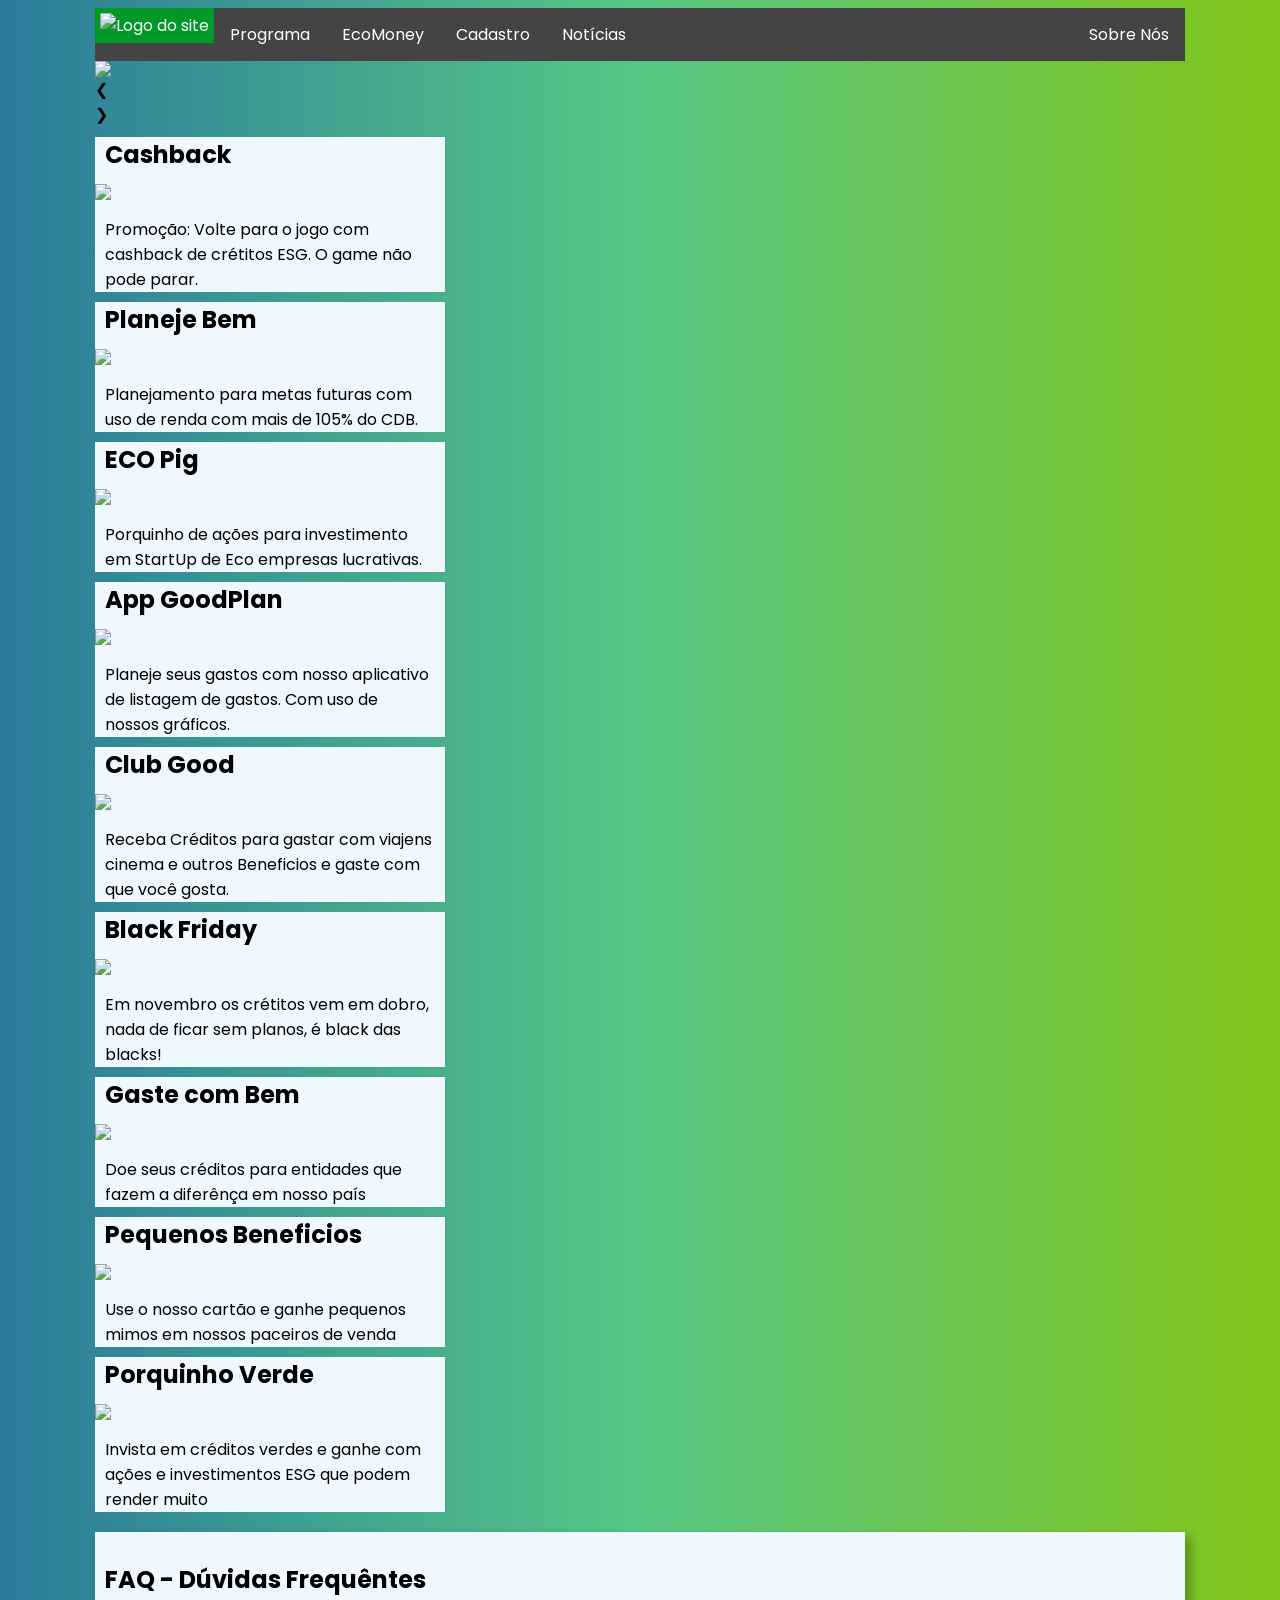
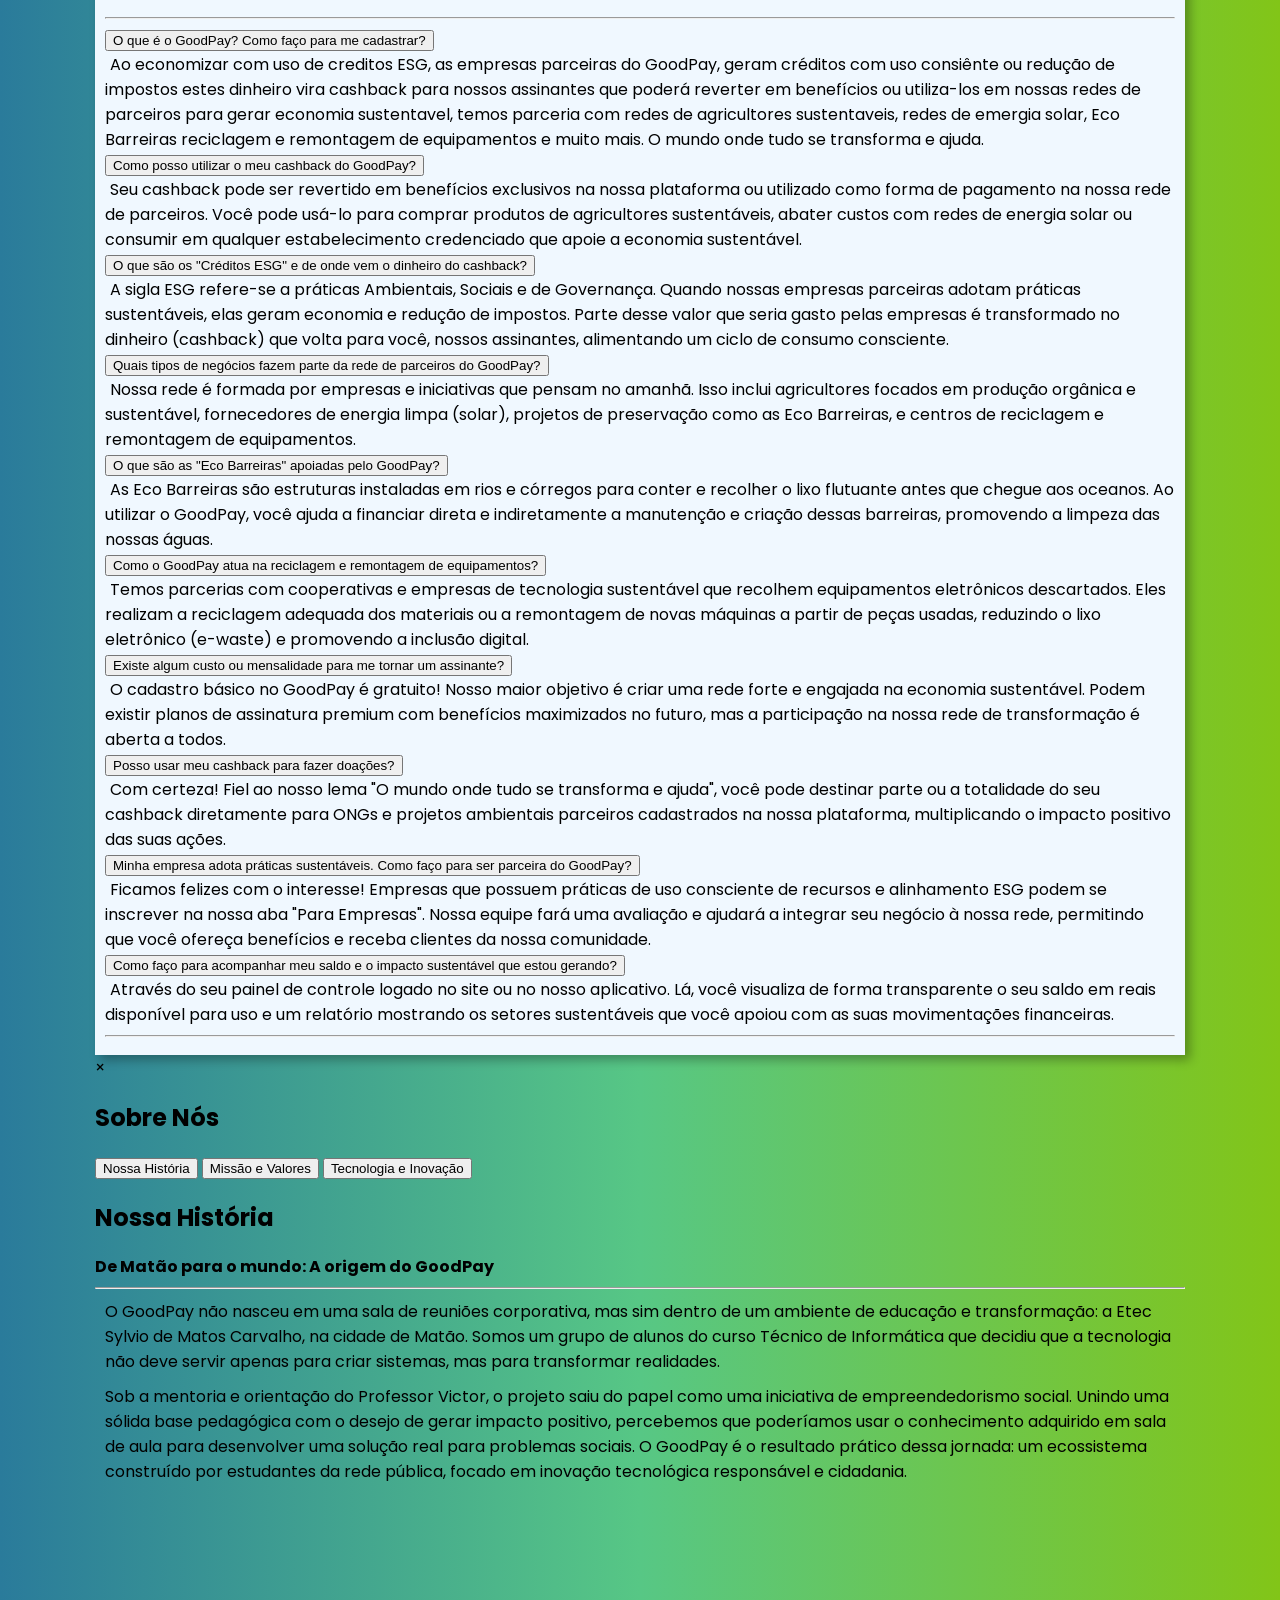
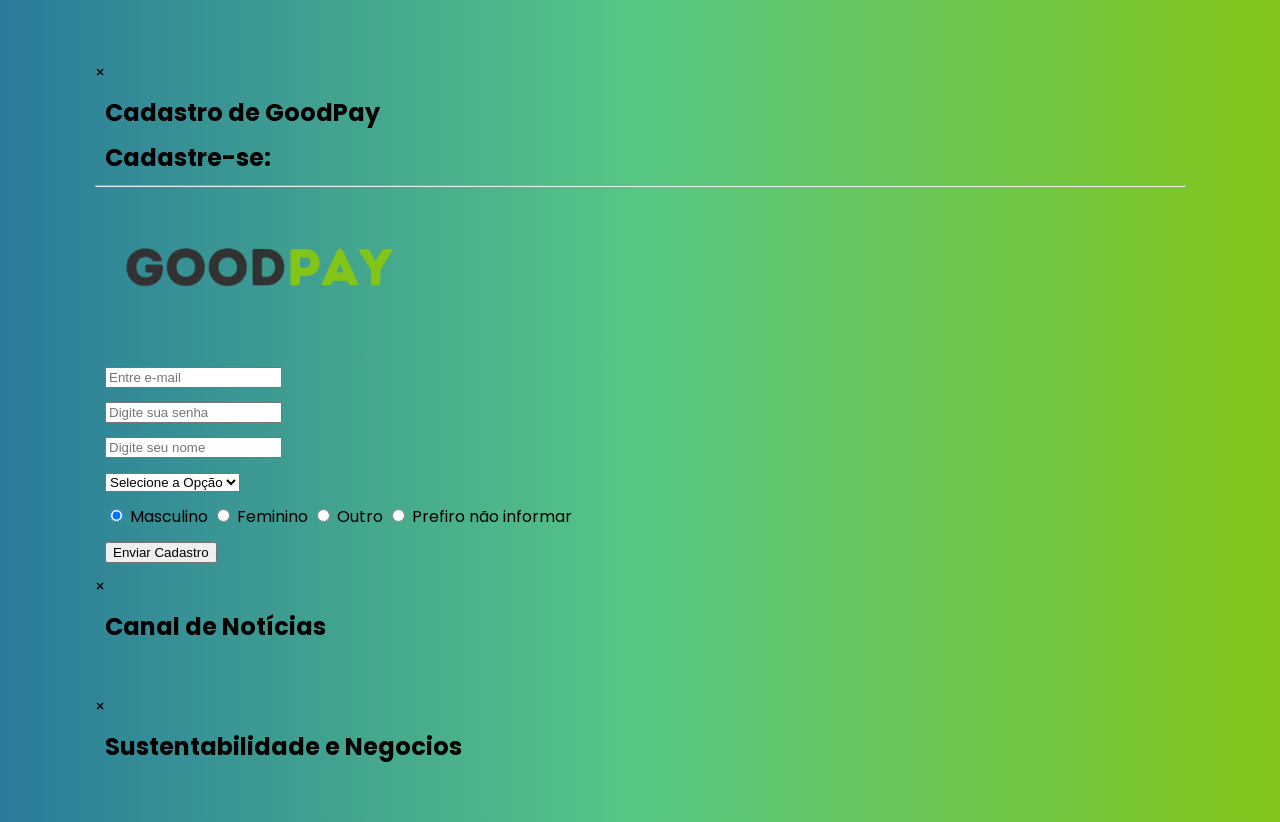
==== public/index.html @ d7a78778 "Correção Professor" ====
<!DOCTYPE html>
<html lang="en">

<head>
    <meta charset="UTF-8">
    <meta name="viewport" content="width=device-width, initial-scale=1.0">
    <link rel="preconnect" href="https://fonts.googleapis.com">
    <link rel="preconnect" href="https://fonts.gstatic.com" crossorigin>
    <link
        href="https://fonts.googleapis.com/css2?family=Poppins:ital,wght@0,100;0,200;0,300;0,400;0,500;0,600;0,700;0,800;0,900;1,100;1,200;1,300;1,400;1,500;1,600;1,700;1,800;1,900&display=swap"
        rel="stylesheet">
    <link rel="stylesheet" href="https://www.w3schools.com/w3css/5/w3.css">
    <link rel="stylesheet" href="./css/style.css">
    <title>GoodPay</title>
</head>

<body>
    <header>
        <section name="navbar" class="menu">
            <nav class="menu">
                <ul class="menu">
                    <li>
                        <a href="#" class="active">
                            <img src="./img/logo-goodpay.png" alt="Logo do site" width="44px" height="44px">
                        </a>
                    </li>
                    <li>
                        <a href="#">Programa</a>
                    </li>
                    <li>
                        <a href="#" onclick="document.getElementById('id04').style.display='block'">EcoMoney</a>
                    </li>
                    <li>
                        <a href="#" onclick="document.getElementById('id02').style.display='block'">Cadastro</a>
                    </li>
                    <li>
                        <a href="#" onclick="document.getElementById('id03').style.display='block'">Notícias</a>
                    </li>
                    <li style="float:right;">
                        <a href="#" onclick="document.getElementById('id01').style.display='block'">Sobre Nós</a>
                    </li>
                </ul>
            </nav>
        </section>
    </header>
    <main>
        <section name="slide-banners">
            <div class="w3-content w3-display-container banner">
                <img class="mySlides" src="./img/banner1.png" style="width: 100%;">
                <img class="mySlides" src="./img/banner2.png" style="width: 100%;">
                <img class="mySlides" src="./img/banner3.png" style="width: 100%;">
                <img class="mySlides" src="./img/banner4.png" style="width: 100%;">
                <div class="w3-center w3-container w3-section w3-large w3-text-white w3-display-bottommiddle"
                    style="width: 100%;">
                    <div class="w3-left w3-hover-text-khaki" onclick="plusDivs(-1)">&#10094;</div>
                    <div class="w3-right w3-hover-text-khaki" onclick="plusDivs(1)">&#10095;</div>
                    <span class="w3-badge demo w3-border w3-transparent w3-hover-white" onclick="currentDiv(1)"></span>
                    <span class="w3-badge demo w3-border w3-transparent w3-hover-white" onclick="currentDiv(2)"></span>
                    <span class="w3-badge demo w3-border w3-transparent w3-hover-white" onclick="currentDiv(3)"></span>
                    <span class="w3-badge demo w3-border w3-transparent w3-hover-white" onclick="currentDiv(4)"></span>
                </div>
            </div>
        </section>
        <section name="product-cards">
            <div class="w3-flex" style="gap: 12px;">
                <div class="w3-container">
                    <div class="w3-card-4 w3-center goodpay-card">
                        <h2>Cashback</h2>
                        <img src="./img/card1.png" style="width: 100%;">
                        <div class="w3-container w3-center">
                            <p>
                                Promoção: Volte para o jogo com cashback de crétitos ESG.
                                O game não pode parar.
                            </p>
                        </div>
                    </div>
                </div>
                <div class="w3-container">
                    <div class="w3-card-4 w3-center goodpay-card">
                        <h2>Planeje Bem</h2>
                        <img src="./img/card2.png" style="width: 100%;">
                        <div class="w3-container w3-center">
                            <p>
                                Planejamento para metas futuras com uso de
                                renda com mais de 105% do CDB.
                            </p>
                        </div>
                    </div>
                </div>
                <div class="w3-container">
                    <div class="w3-card-4 w3-center goodpay-card">
                        <h2>ECO Pig</h2>
                        <img src="./img/card3.png" style="width: 100%;">
                        <div class="w3-container w3-center">
                            <p>Porquinho de ações para investimento em StartUp
                                de Eco empresas lucrativas.
                            </p>
                        </div>
                    </div>
                </div>
            </div>
            <div class="w3-flex" style="gap: 12px;">
                <div class="w3-container">
                    <div class="w3-card-4 w3-center goodpay-card">
                        <h2>App GoodPlan</h2>
                        <img src="./img/card4.png" style="width: 100%;">
                        <div class="w3-container w3-center">
                            <p>
                                Planeje seus gastos com nosso
                                aplicativo de listagem de gastos. Com uso de nossos gráficos.
                            </p>
                        </div>
                    </div>
                </div>
                <div class="w3-container">
                    <div class="w3-card-4 w3-center goodpay-card">
                        <h2>Club Good</h2>
                        <img src="./img/card5.png" style="width: 100%;">
                        <div class="w3-container w3-center">
                            <p>
                                Receba Créditos para gastar com
                                viajens cinema e outros Beneficios e gaste
                                com que você gosta.
                            </p>
                        </div>
                    </div>
                </div>
                <div class="w3-container">
                    <div class="w3-card-4 w3-center goodpay-card">
                        <h2>Black Friday</h2>
                        <img src="./img/card6.png" style="width: 100%;">
                        <div class="w3-container w3-center">
                            <p>
                                Em novembro os crétitos vem em dobro,
                                nada de ficar sem planos, é black das blacks!
                            </p>
                        </div>
                    </div>
                </div>
            </div>
            <div class="w3-flex" style="gap: 12px;">
                <div class="w3-container">
                    <div class="w3-card-4 w3-center goodpay-card">
                        <h2>Gaste com Bem</h2>
                        <img src="./img/card7.png" style="width: 100%;">
                        <div class="w3-container w3-center">
                            <p>
                                Doe seus créditos para entidades que
                                fazem a diferênça em nosso país
                            </p>
                        </div>
                    </div>
                </div>
                <div class="w3-container">
                    <div class="w3-card-4 w3-center goodpay-card">
                        <h2>Pequenos Beneficios</h2>
                        <img src="./img/card8.png" style="width: 100%;">
                        <div class="w3-container w3-center">
                            <p>
                                Use o nosso cartão e ganhe pequenos
                                mimos em nossos paceiros de venda
                            </p>
                        </div>
                    </div>
                </div>
                <div class="w3-container">
                    <div class="w3-card-4 w3-center goodpay-card">
                        <h2>Porquinho Verde</h2>
                        <img src="./img/card9.png" style="width: 100%;">
                        <div class="w3-container w3-center">
                            <p>
                                Invista em créditos verdes e ganhe com ações e
                                investimentos ESG que podem render muito
                            </p>
                        </div>
                    </div>
                </div>
            </div>
        </section>
        <section name="perguntas-frequentes">
            <div class="w3-container w3-center goodpay-faq">
                <h1>FAQ - Dúvidas Frequêntes</h1>
                <hr>
                <button onclick="faqFunction('item1')" class="w3-button w3-block w3-green w3-left-align">
                    O que é o GoodPay? Como faço para me cadastrar?
                </button>
                <div id="item1" class="w3-hide">
                    <span class="w3-block w3-left-align" style="padding: 5px;">
                        Ao economizar com uso de creditos ESG, as empresas parceiras do GoodPay,
                        geram créditos com uso consiênte ou redução de impostos
                        estes dinheiro vira cashback para nossos assinantes que poderá
                        reverter em benefícios ou utiliza-los em nossas redes de
                        parceiros para gerar economia sustentavel, temos parceria com redes de
                        agricultores sustentaveis, redes de emergia solar, Eco Barreiras
                        reciclagem e remontagem de equipamentos e muito mais.
                        O mundo onde tudo se transforma e ajuda.
                    </span>
                </div>
                <button onclick="faqFunction('item2')" class="w3-button w3-block w3-green w3-left-align">
                    Como posso utilizar o meu cashback do GoodPay?
                </button>
                <div id="item2" class="w3-hide">
                    <span class="w3-block w3-left-align" style="padding: 5px;">
                        Seu cashback pode ser revertido em benefícios exclusivos na nossa plataforma ou utilizado
                        como
                        forma de pagamento na nossa rede de parceiros. Você pode usá-lo para comprar produtos de
                        agricultores sustentáveis, abater custos com redes de energia solar ou consumir em qualquer
                        estabelecimento credenciado que apoie a economia sustentável.
                    </span>
                </div>
                <button onclick="faqFunction('item3')" class="w3-button w3-block w3-green w3-left-align">
                    O que são os "Créditos ESG" e de onde vem o dinheiro do cashback?
                </button>
                <div id="item3" class="w3-hide">
                    <span class="w3-block w3-left-align" style="padding: 5px;">
                        A sigla ESG refere-se a práticas Ambientais, Sociais e de Governança. Quando nossas
                        empresas
                        parceiras adotam práticas sustentáveis, elas geram economia e redução de impostos. Parte
                        desse
                        valor que seria gasto pelas empresas é transformado no dinheiro (cashback) que volta
                        para você,
                        nossos assinantes, alimentando um ciclo de consumo consciente.
                    </span>
                </div>
                <button onclick="faqFunction('item4')" class="w3-button w3-block w3-green w3-left-align">
                    Quais tipos de negócios fazem parte da rede de parceiros do GoodPay?
                </button>
                <div id="item4" class="w3-hide">
                    <span class="w3-block w3-left-align" style="padding: 5px;">
                        Nossa rede é formada por empresas e iniciativas que pensam no amanhã. Isso inclui
                        agricultores
                        focados em produção orgânica e sustentável, fornecedores de energia limpa (solar),
                        projetos de
                        preservação como as Eco Barreiras, e centros de reciclagem e remontagem de
                        equipamentos.
                    </span>
                </div>
                <button onclick="faqFunction('item5')" class="w3-button w3-block w3-green w3-left-align">
                    O que são as "Eco Barreiras" apoiadas pelo GoodPay?
                </button>
                <div id="item5" class="w3-hide">
                    <span class="w3-block w3-left-align" style="padding: 5px;">
                        As Eco Barreiras são estruturas instaladas em rios e córregos para conter e recolher o lixo
                        flutuante antes que chegue aos oceanos. Ao utilizar o GoodPay, você ajuda a financiar direta e
                        indiretamente a manutenção e criação dessas barreiras, promovendo a limpeza das nossas águas.
                    </span>
                </div>
                <button onclick="faqFunction('item6')" class="w3-button w3-block w3-green w3-left-align">
                    Como o GoodPay atua na reciclagem e remontagem de equipamentos?
                </button>
                <div id="item6" class="w3-hide">
                    <span class="w3-block w3-left-align" style="padding: 5px;">
                        Temos parcerias com cooperativas e empresas de tecnologia sustentável que recolhem equipamentos
                        eletrônicos descartados. Eles realizam a reciclagem adequada dos materiais ou a remontagem de
                        novas máquinas a partir de peças usadas, reduzindo o lixo eletrônico (e-waste) e promovendo a
                        inclusão digital.
                    </span>
                </div>
                <button onclick="faqFunction('item7')" class="w3-button w3-block w3-green w3-left-align">
                    Existe algum custo ou mensalidade para me tornar um assinante?
                </button>
                <div id="item7" class="w3-hide">
                    <span class="w3-block w3-left-align" style="padding: 5px;">
                        O cadastro básico no GoodPay é gratuito! Nosso maior objetivo é criar uma rede forte e engajada
                        na economia sustentável. Podem existir planos de assinatura premium com benefícios maximizados
                        no futuro, mas a participação na nossa rede de transformação é aberta a todos.
                    </span>
                </div>
                <button onclick="faqFunction('item8')" class="w3-button w3-block w3-green w3-left-align">
                    Posso usar meu cashback para fazer doações?
                </button>
                <div id="item8" class="w3-hide">
                    <span class="w3-block w3-left-align" style="padding: 5px;">
                        Com certeza! Fiel ao nosso lema "O mundo onde tudo se transforma e ajuda", você pode destinar
                        parte ou a totalidade do seu cashback diretamente para ONGs e projetos ambientais parceiros
                        cadastrados na nossa plataforma, multiplicando o impacto positivo das suas ações.
                    </span>
                </div>
                <button onclick="faqFunction('item9')" class="w3-button w3-block w3-green w3-left-align">
                    Minha empresa adota práticas sustentáveis. Como faço para ser parceira do GoodPay?
                </button>
                <div id="item9" class="w3-hide">
                    <span class="w3-block w3-left-align" style="padding: 5px;">
                        Ficamos felizes com o interesse! Empresas que possuem práticas de uso consciente de recursos e
                        alinhamento ESG podem se inscrever na nossa aba "Para Empresas". Nossa equipe fará uma avaliação
                        e ajudará a integrar seu negócio à nossa rede, permitindo que você ofereça benefícios e receba
                        clientes da nossa comunidade.
                    </span>
                </div>
                <button onclick="faqFunction('item10')" class="w3-button w3-block w3-green w3-left-align">
                    Como faço para acompanhar meu saldo e o impacto sustentável que estou gerando?
                </button>
                <div id="item10" class="w3-hide">
                    <span class="w3-block w3-left-align" style="padding: 5px;">
                        Através do seu painel de controle logado no site ou no nosso aplicativo. Lá, você visualiza de
                        forma transparente o seu saldo em reais disponível para uso e um relatório mostrando os setores
                        sustentáveis que você apoiou com as suas movimentações financeiras.
                    </span>
                </div>
                <hr>
            </div>
        </section>
        <section name="modal-sobrenos">
            <div id="id01" class="w3-modal">
                <div class="w3-modal-content w3-card-4 w3-animate-zoom">
                    <header class="w3-container w3-pale-green">
                        <span onclick="document.getElementById('id01').style.display='none'"
                            class="w3-pale-green w3-button w3-xlarge w3-display-topright">
                            &times;
                        </span>
                        <h1>Sobre Nós</h1>
                    </header>
                    <div class="w3-bar w3-border-bottom">
                        <button class="tablink w3-bar-item w3-button" onclick="openAboutUs(event,'historia')">
                            Nossa História
                        </button>
                        <button class="tablink w3-bar-item w3-button" onclick="openAboutUs(event,'missao')">
                            Missão e Valores
                        </button>
                        <button class="tablink w3-bar-item w3-button" onclick="openAboutUs(event,'tecnologia')">
                            Tecnologia e Inovação
                        </button>
                    </div>
                    <div id="historia" class="w3-container goodpay-modal page">
                        <h1>Nossa História</h1>
                        <strong>De Matão para o mundo: A origem do GoodPay</strong>
                        <hr>
                        <p>
                            O GoodPay não nasceu em uma sala de reuniões corporativa, mas sim dentro de um ambiente de
                            educação e transformação: a Etec Sylvio de Matos Carvalho, na cidade de Matão. Somos um
                            grupo de alunos do curso Técnico de Informática que decidiu que a tecnologia não deve servir
                            apenas para criar sistemas, mas para transformar realidades.
                        </p>
                        <p>
                            Sob a mentoria e orientação do Professor Victor, o projeto saiu do papel como uma iniciativa
                            de empreendedorismo social. Unindo uma sólida base pedagógica com o desejo de gerar impacto
                            positivo, percebemos que poderíamos usar o conhecimento adquirido em sala de aula para
                            desenvolver uma solução real para problemas sociais. O GoodPay é o resultado prático dessa
                            jornada: um ecossistema construído por estudantes da rede pública, focado em inovação
                            tecnológica responsável e cidadania.
                        </p>
                    </div>
                    <div id="missao" class="w3-container goodpay-modal page">
                        <h1>Missão e Valores</h1>
                        <strong>Tecnologia com propósito humano</strong>
                        <hr>
                        <p>
                            Nosso motor é a crença de que a tecnologia de ponta deve ser acessível e voltada para o bem
                            comum. No GoodPay, trabalhamos para construir pontes em vez de muros.
                        </p>
                        <p>
                            Nossa Missão: <br>
                            Desenvolver soluções tecnológicas seguras, acessíveis e eficientes que
                            promovam a inclusão e o desenvolvimento social, provando que a inovação aliada à educação
                            pode transformar comunidades. <br>
                            Nossa Visão: <br>
                            Ser referência em empreendedorismo social no setor de tecnologia, demonstrando
                            o potencial e a excelência técnica dos alunos formados pelo ensino público técnico. <br>
                            Nossos Valores: <br>
                            Impacto Social: colocamos as pessoas e a sociedade no centro de cada linha de código. <br>
                            Inovação Responsável: Buscamos soluções modernas que sejam éticas e sustentáveis. <br>
                            Colaboração: Acreditamos no poder do trabalho em equipe e no compartilhamento do
                            conhecimento. <br>
                            Excelência Técnica: Rigor e qualidade em tudo o que desenvolvemos. <br>
                        </p>
                    </div>
                    <div id="tecnologia" class="w3-container goodpay-modal page">
                        <h1>Tecnologia e Inovação</h1>
                        <strong>Arquitetura de ponta para impacto real</strong>
                        <hr>
                        <p>
                            Para que um projeto de empreendedorismo social alcance seu verdadeiro potencial, ele precisa
                            de uma infraestrutura robusta, segura e escalável. É por isso que o GoodPay foi arquitetado
                            utilizando as melhores e mais modernas ferramentas do mercado.
                        </p>
                        <p>
                            Nossa plataforma é impulsionada pelo ecossistema do Google: <br>
                            <i>Google Cloud Platform (GCP):</i> Garantimos alta disponibilidade, segurança de dados e
                            capacidade de processamento em nuvem. O GCP nos permite escalar o GoodPay de forma
                            sustentável, garantindo que a plataforma cresça junto com o nosso impacto social. <br>
                            <i>Firebase:</i> Utilizamos o Firebase para gerenciar dados em tempo real, autenticação
                            segura de
                            usuários e integração ágil. Essa escolha tecnológica nos permite focar no que realmente
                            importa: a experiência do usuário e a entrega de valor, mantendo o sistema rápido e
                            confiável. <br>
                        </p>
                    </div>
                </div>
            </div>
        </section>
        <section name="cadastro-usuario">
            <div id="id02" class="w3-modal">
                <div class="w3-modal-content w3-animate-top w3-card-4">
                    <header class="w3-container w3-pale-green">
                        <span onclick="document.getElementById('id02').style.display='none'"
                            class="w3-button w3-display-topright">&times;</span>
                        <h2>Cadastro de GoodPay</h2>
                    </header>
                    <div class="w3-container">
                        <h2>Cadastre-se:</h2>
                        <hr>
                        <div class="w3-center">
                            <img class="w3-circle w3-margin-top" src="./img/goodpay.png" alt="avatar"
                                style="width: 30%;">
                        </div>
                        <form action="" class="w3-container">
                            <p>
                                <input id="email" class="w3-input" type="email" placeholder="Entre e-mail" />
                            </p>
                            <p>
                                <input id="senha" class="w3-input" type="password" placeholder="Digite sua senha" />
                            </p>
                            <p>
                                <input id="nome" class="w3-input" type="text" placeholder="Digite seu nome" />
                            </p>
                            <p>
                                <select class="w3-select" id="regra">
                                    <option value="" disabled selected>Selecione a Opção</option>
                                    <option value="admin">Admin</option>
                                    <option value="user">User</option>
                                </select>
                            </p>
                            <p>
                                <input class="w3-radio" type="radio" name="genero" value="masculino" checked />
                                <label>Masculino</label>
                                <input class="w3-radio" type="radio" name="genero" value="feminino" />
                                <label>Feminino</label>
                                <input class="w3-radio" type="radio" name="genero" value="outro" />
                                <label>Outro</label>
                                <input class="w3-radio" type="radio" name="genero" value="pnf" />
                                <label>Prefiro não informar</label>
                            </p>
                        </form>
                        <p>
                            <button class="w3-btn w3-block w3-green">Enviar Cadastro</button>
                        </p>
                    </div>
                </div>
            </div>
        </section>
        <section name="modal-noticias">
            <div id="id03" class="w3-modal">
                <div class="w3-modal-content w3-animate-top w3-card-4">
                    <header class="w3-container w3-pale-green">
                        <span onclick="document.getElementById('id03').style.display='none'"
                            class="w3-button w3-display-topright">&times;</span>
                        <h2>Canal de Notícias</h2>
                    </header>
                    <div style="padding: 20px;">
                        <script src="https://elfsightcdn.com/platform.js" async></script>
                        <div class="elfsight-app-f9ee57ad-4298-4698-8d0f-eb3a23c83fd2" data-elfsight-app-lazy></div>
                    </div>
                </div>
            </div>
        </section>
        <section name="modal-ecomoney">
            <div id="id04" class="w3-modal">
                <div class="w3-modal-content w3-animate-top w3-card-4">
                    <header class="w3-container w3-pale-green">
                        <span onclick="document.getElementById('id04').style.display='none'"
                            class="w3-button w3-display-topright">&times;</span>
                        <h2>Sustentabilidade e Negocios</h2>
                    </header>
                    <div style="padding: 20px;">
                        <!-- Elfsight Social Feed | Untitled Social Feed -->
                        <script src="https://elfsightcdn.com/platform.js" async></script>
                        <div class="elfsight-app-56fd5496-c8fa-4ccd-bbbf-809f1d6633c1" data-elfsight-app-lazy></div>
                    </div>
                </div>
            </div>
        </section>
    </main>
    <footer>
        <script src="./js/action.js"></script>
    </footer>
</body>

</html>
---- public/css/style.css ----
body {
    margin-left: auto;
    margin-right: auto;
    padding: 0;
    font-family: 'Poppins', 'Verdana', 'Arial';
    background: #2A7B9B;
    background: linear-gradient(90deg, rgba(42, 123, 155, 1) 0%, rgba(87, 199, 133, 1) 50%, rgba(130, 197, 24, 1) 100%);
    max-width: 1090px;
}

h2,
p {
    margin: 10px;
}

.menu {
    list-style-type: none;
    margin: 0;
    padding: 0;
    overflow: hidden;
    background-color: #444444;
}

.menu li {
    float: left;
}

.menu li a {
    display: block;
    color: white;
    text-align: center;
    padding: 14px 16px;
    text-decoration: none;
    height: fit-content;
}

.menu li a:hover:not(.active) {
    background-color: #111111;
}

.menu li a.active {
    background-color: #009929;
    padding: 5px;
    margin: 0;
}

.mySlides {
    display: none;
}

.w3-left,
.w3-right,
.w3-badge {
    cursor: pointer;
}

.w3-badge {
    height: 13px;
    width: 13px;
    padding: 0;
}

.banner {
    max-width: 1090px;
}

.goodpay-card {
    width: 100%;
    max-width: 350px;
    background-color: aliceblue;
}
.goodpay-faq{
    background-color: aliceblue;
    padding: 10px;
    margin-top: 20px;
    box-shadow: 5px 5px 10px 0px rgba(0, 0, 0, 0.3);
}
.goodpay-modal{
    height: 460px;
}
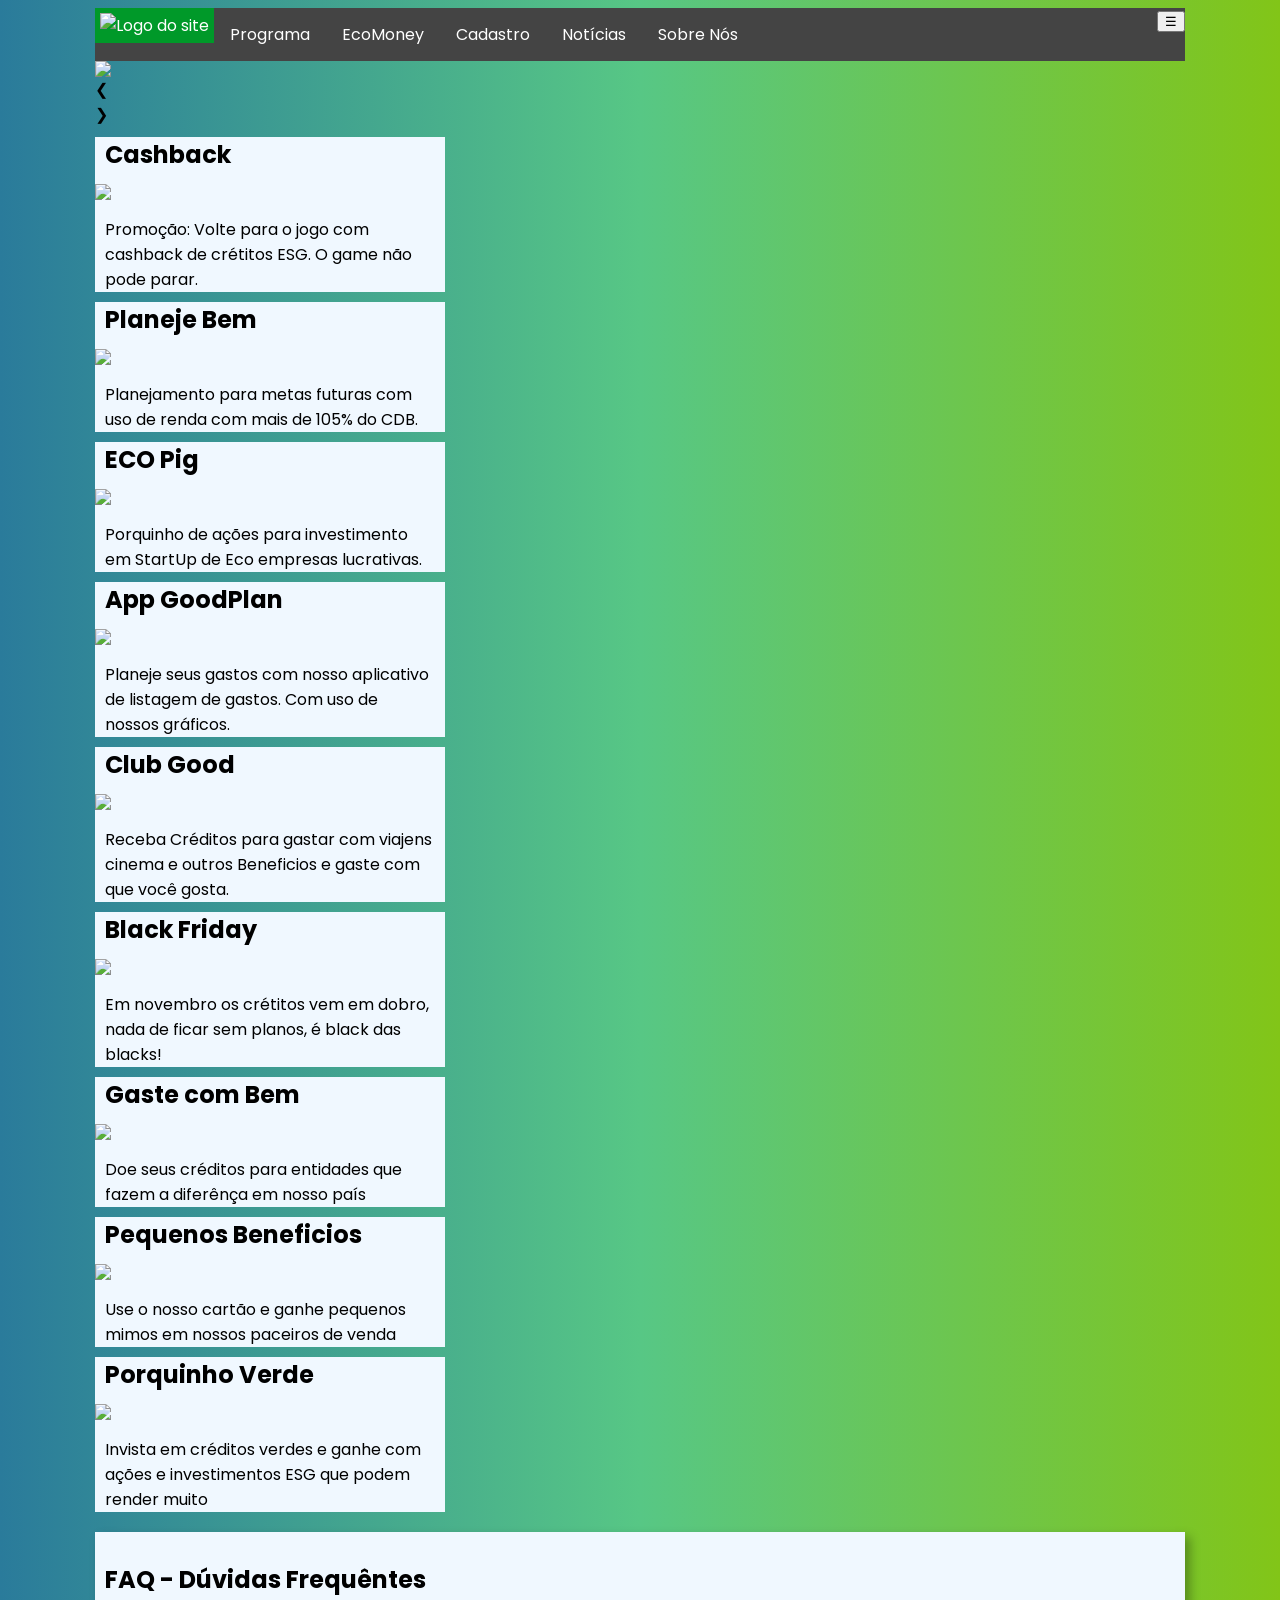
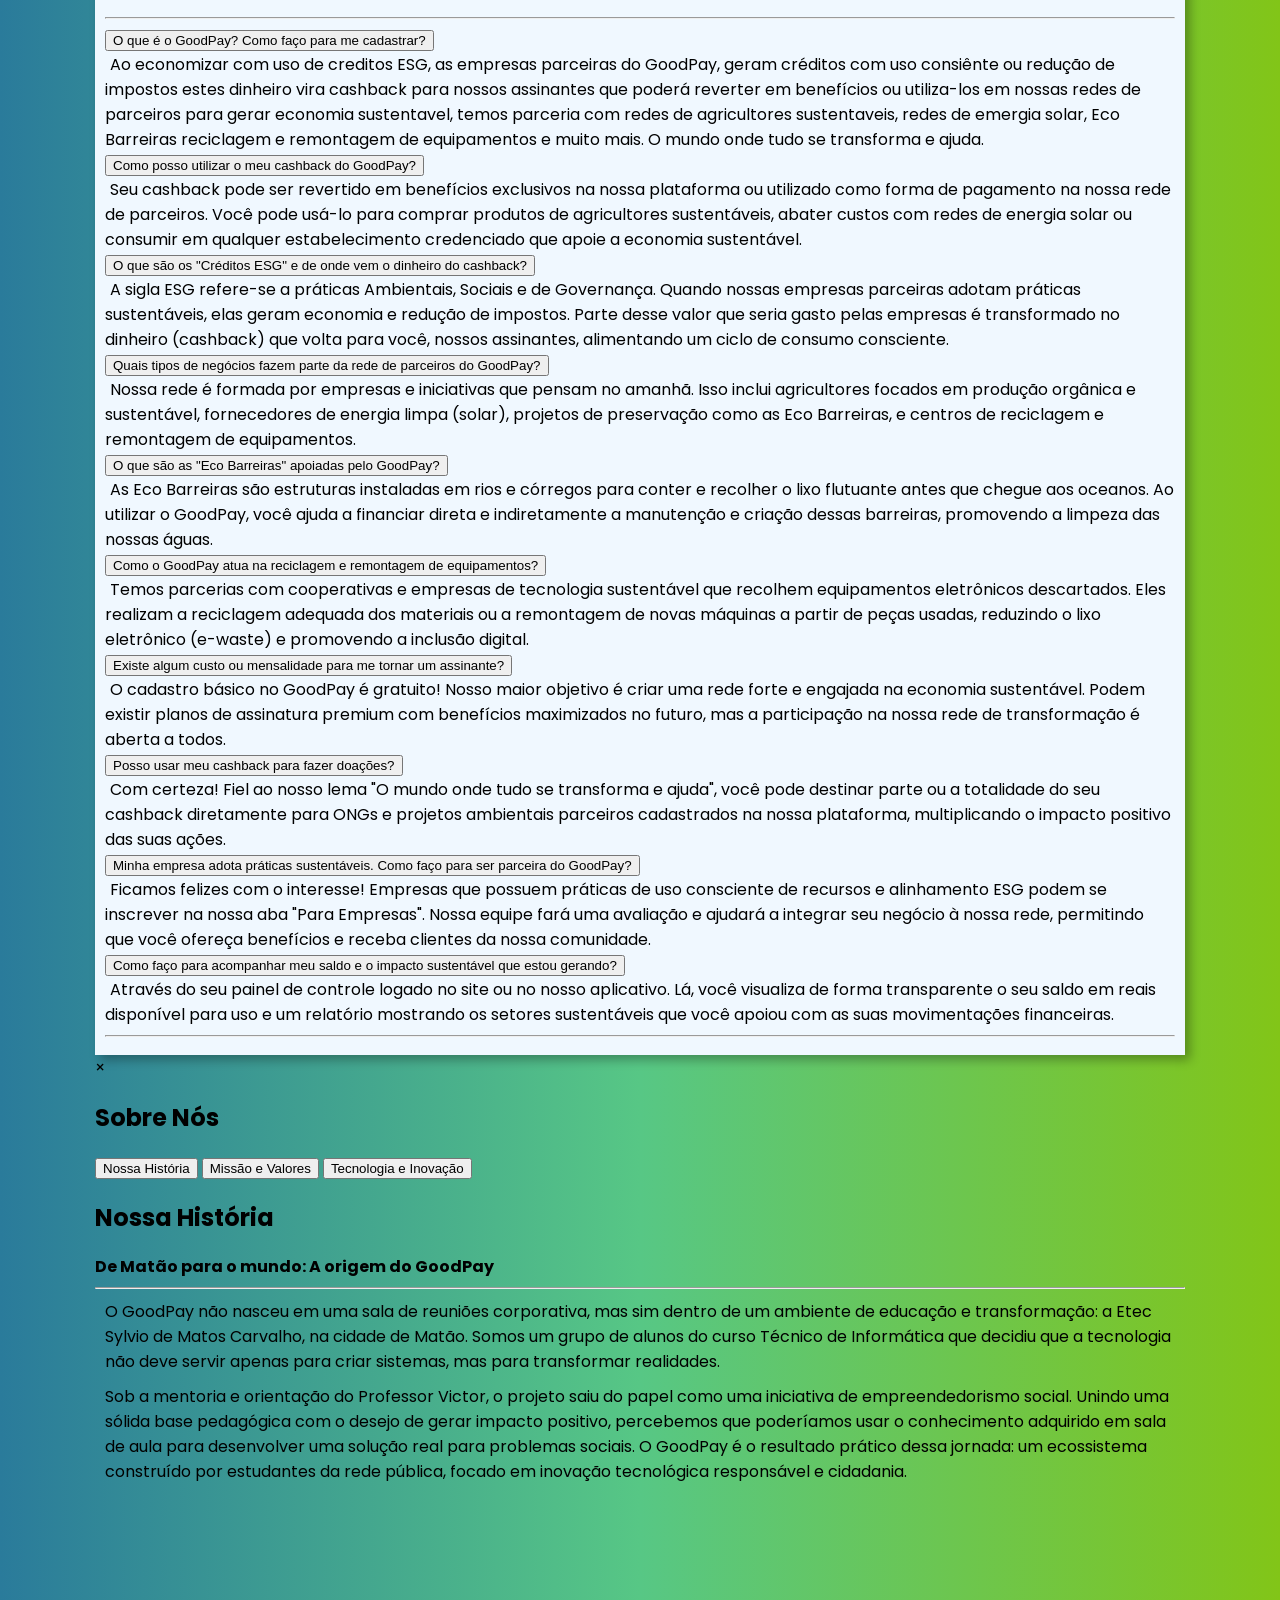
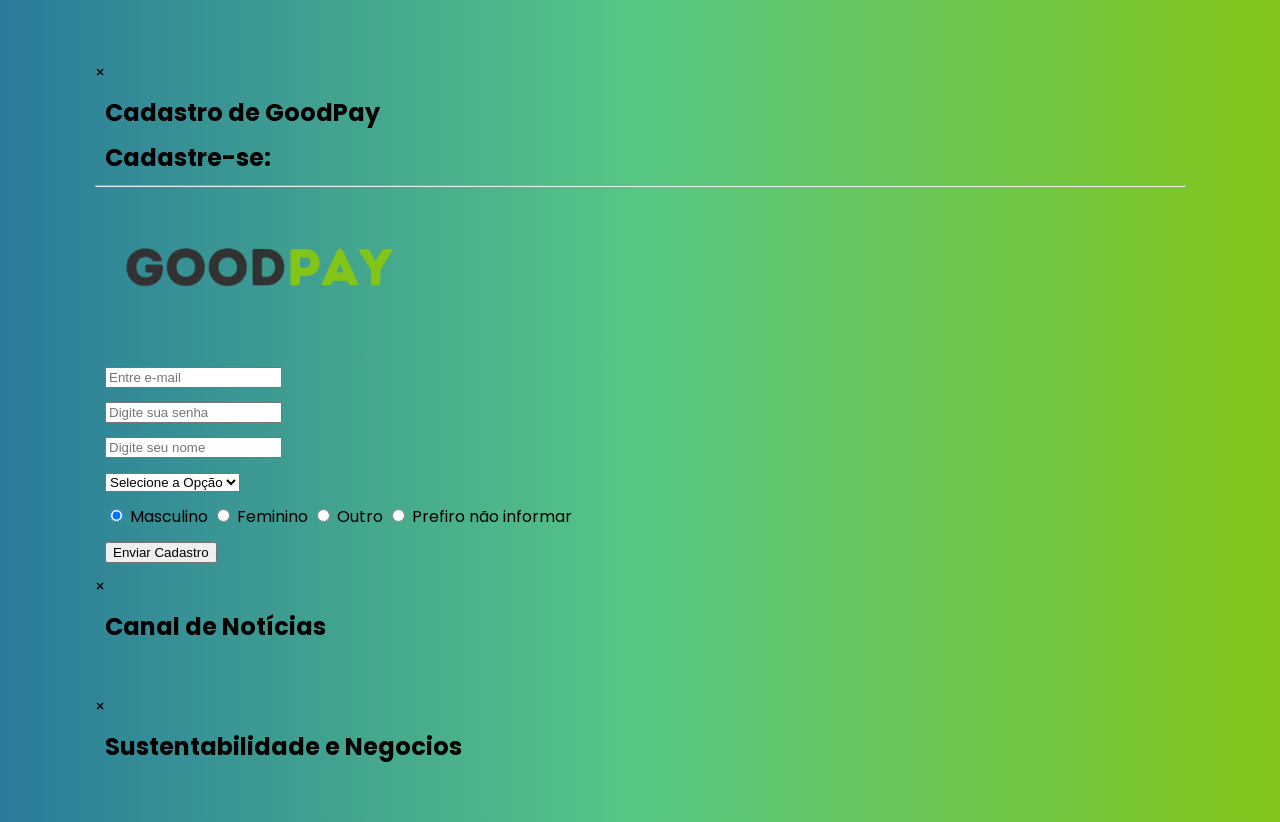
==== commit 97c7a750: "Aula0519-login no menu" ====
--- a/public/index.html
+++ b/public/index.html
@@ -10,12 +10,36 @@
         href="https://fonts.googleapis.com/css2?family=Poppins:ital,wght@0,100;0,200;0,300;0,400;0,500;0,600;0,700;0,800;0,900;1,100;1,200;1,300;1,400;1,500;1,600;1,700;1,800;1,900&display=swap"
         rel="stylesheet">
     <link rel="stylesheet" href="https://www.w3schools.com/w3css/5/w3.css">
+    <link rel="stylesheet" href="https://fonts.googleapis.com/icon?family=Material+Icons">
     <link rel="stylesheet" href="./css/style.css">
+    <script src="./js/menu.js"></script>
     <title>GoodPay</title>
 </head>
 
 <body>
     <header>
+        <section name="menu-lateral">
+            <div class="w3-sidebar w3-bar-block w3-card w3-animate-right" style="display:none;right:0;" id="rightMenu">
+                <img src="./img/goodpay.png" alt="Letreiro GoodPay" class="w3-image">
+                <button onclick="closeRightMenu()" class="w3-bar-item w3-button">
+                    <i class="material-icons">double_arrow</i>
+                </button>
+                <hr>
+                <form class="w3-container">
+
+                    <label>E-mail</label>
+                    <input class="w3-input" type="text">
+
+                    <label>Senha</label>
+                    <input class="w3-input" type="text">
+                </form>
+                <button class="w3-button w3-green w3-block" style="margin-top: 10px;">Entrar</button>
+                <hr>
+                <a href="#" class="w3-button w3-green w3-block">Configurações</a>
+                <hr>
+                <a href="#" class="w3-bar-item w3-button">Logout</a>
+            </div>
+        </section>
         <section name="navbar" class="menu">
             <nav class="menu">
                 <ul class="menu">
@@ -36,8 +60,11 @@
                     <li>
                         <a href="#" onclick="document.getElementById('id03').style.display='block'">Notícias</a>
                     </li>
-                    <li style="float:right;">
+                    <li>
                         <a href="#" onclick="document.getElementById('id01').style.display='block'">Sobre Nós</a>
+                    </li>
+                    <li style="float: right;">
+                        <button class="w3-button w3-green w3-xlarge w3-right" onclick="openRightMenu()">&#9776;</button>
                     </li>
                 </ul>
             </nav>
@@ -471,7 +498,8 @@
         </section>
     </main>
     <footer>
-        <script src="./js/action.js"></script>
+        <script src="./js/action.js">
+        </script>
     </footer>
 </body>
 
